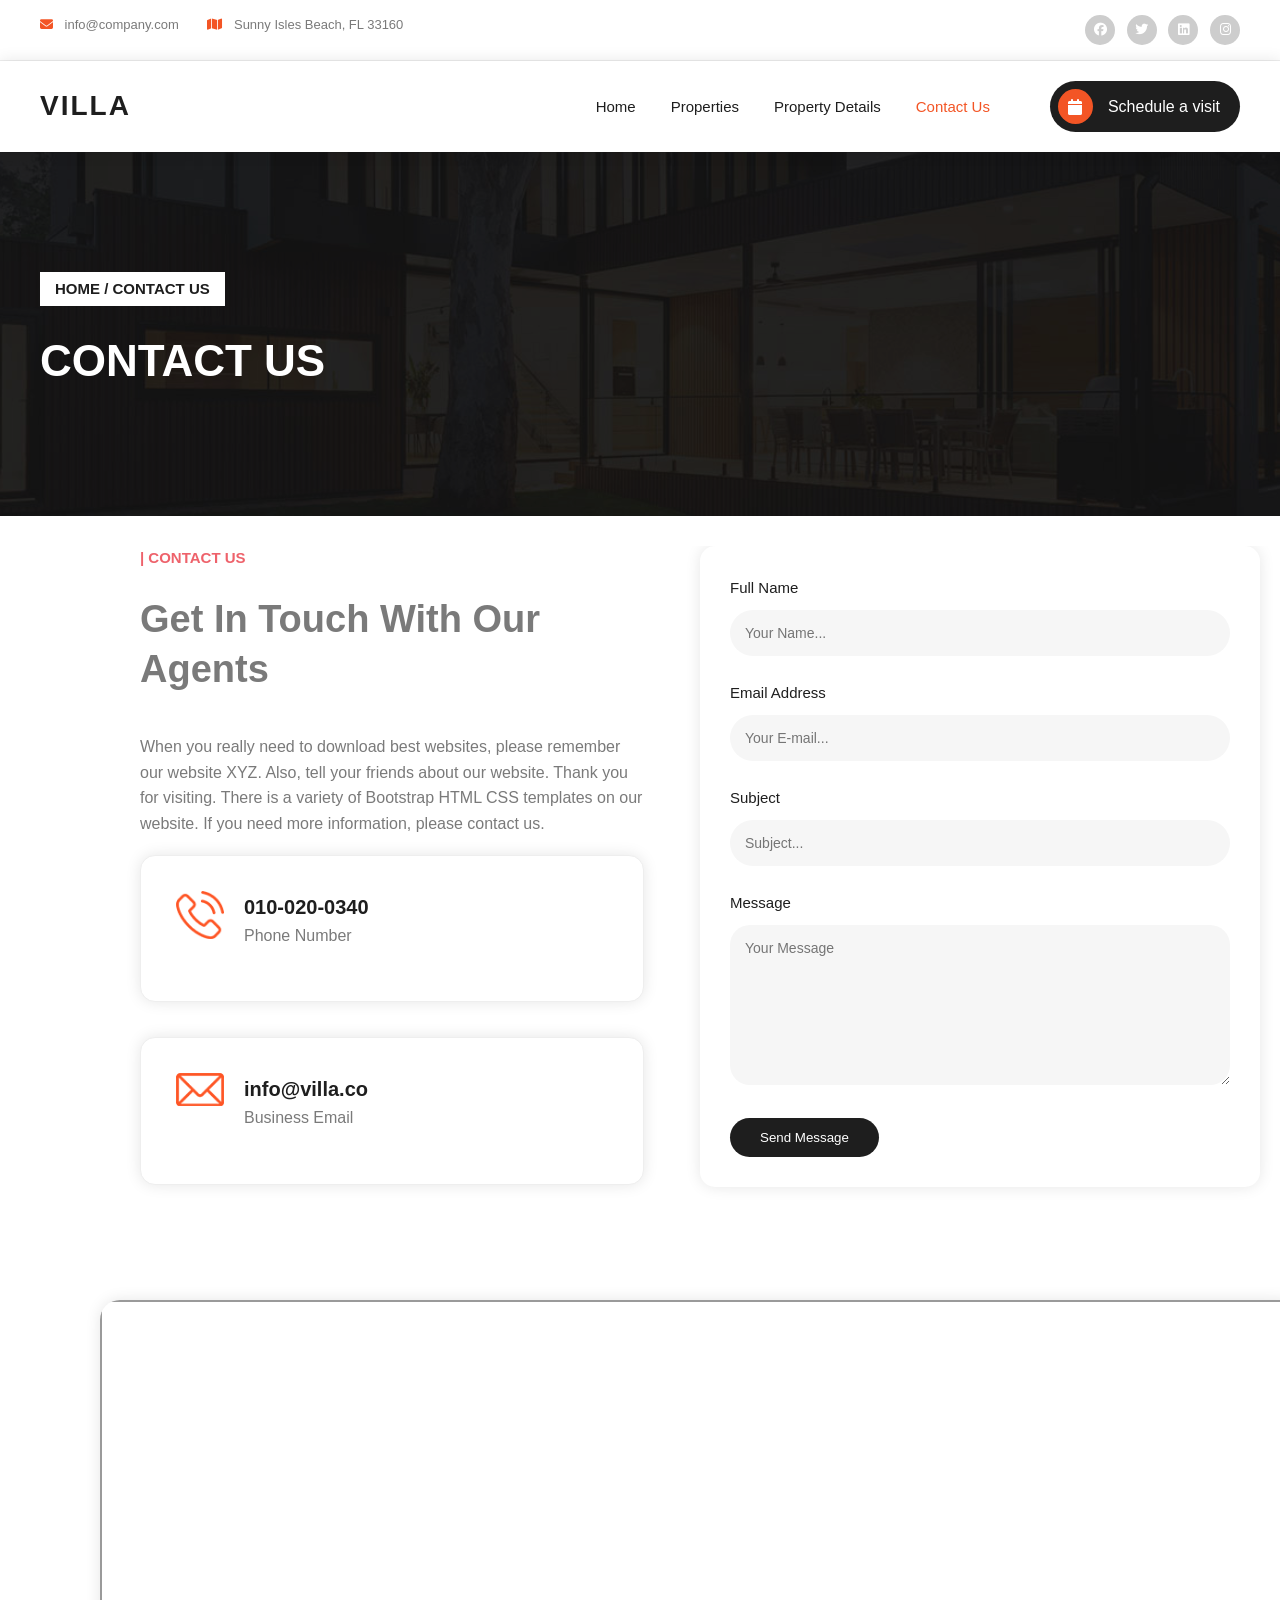
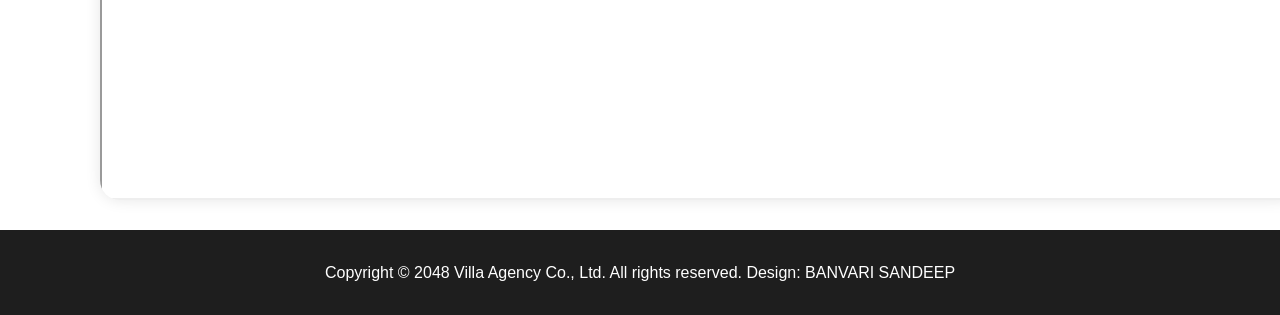
==== contact.html @ 300bcc43 "Initial commit" ====
<!DOCTYPE html>
<html lang="en">

<head>
    <meta charset="UTF-8">
    <meta name="viewport" content="width=device-width, initial-scale=1.0">
    <title>Contact Us</title>
    <link rel="stylesheet" href="./style.css">
    <!-- Icons -->
    <link rel="stylesheet" href="https://cdnjs.cloudflare.com/ajax/libs/font-awesome/6.4.0/css/all.min.css">
</head>

<body>
    <!-- TOP BAR -->
    <div class="top-info">
        <div class="container clearfix">
            <div class="info-left">
                <div class="info-box"><i class="fa-solid fa-envelope"></i> info@company.com</div>
                <div class="info-box"><i class="fa-solid fa-map"></i> Sunny Isles Beach, FL 33160</div>
            </div>
            <div class="info-right">
                <div class="social-icons">
                    <a href="#"><i class="fa-brands fa-facebook"></i></a>
                    <a href="#"><i class="fa-brands fa-twitter"></i></a>
                    <a href="#"><i class="fa-brands fa-linkedin"></i></a>
                    <a href="#"><i class="fa-brands fa-instagram"></i></a>
                </div>
            </div>
        </div>
    </div>
    <!-- HEADER -->
    <header class="header">
        <div class="container clear">
            <a href="index.html" class="logo">VILLA</a>
            <nav class="nav clear">
                <ul class="menu">
                    <li><a href="index.html">Home</a></li>
                    <li><a href="properties.html">Properties</a></li>
                    <li><a href="property-details.html">Property Details</a></li>
                    <li><a href="contact.html"  class="active">Contact Us</a></li>
                </ul>
                <a href="#" class="schedule-btn">
                    <div class="round-icon"><i class="fa-solid fa-calendar"></i></div>
                    Schedule a visit
                </a>
            </nav>
        </div>
    </header>

    <!-- BANNER -->
    <div class="cp-banner cp-details-banner">
        <div class="container">
            <div class="cp-path">HOME / CONTACT US</div>
            <h1>Contact Us</h1>
        </div>
    </div>

    <!-- Contact Section -->
    <section class="cp-section">
        <div class="container">

            <div class="cp-layout clearfix">

                <div class="cp-info-part">
                    <div class="cp-heading">
                        <h6>| Contact Us</h6>
                        <h2>Get In Touch With Our Agents</h2>
                    </div>
                    <p>When you really need to download best websites, please remember our website XYZ. Also, tell your
                        friends
                        about our website. Thank you for visiting. There is a variety of Bootstrap HTML CSS templates on
                        our
                        website. If you need more information, please contact us.</p>

                    <div class="cp-info-card-box clearfix">
                        <img src="../Assets/phone-icon.png" alt="Phone">
                        <div class="cp-text">
                            <h4>010-020-0340</h4>
                            <p>Phone Number</p>
                        </div>
                    </div>
                    <div class="cp-info-card-box clearfix">
                        <img src="../Assets/email-icon.png" alt="Email">
                        <div class="cp-text">
                            <h4>info@villa.co</h4>
                            <p>Business Email</p>
                        </div>
                    </div>
                </div>

                <div class="cp-form-part">
                    <form>
                        <div class="cp-field">
                            <label>Full Name</label>
                            <input type="text" placeholder="Your Name...">
                        </div>
                        <div class="cp-field">
                            <label>Email Address</label>
                            <input type="email" placeholder="Your E-mail...">
                        </div>
                        <div class="cp-field">
                            <label>Subject</label>
                            <input type="text" placeholder="Subject...">
                        </div>
                        <div class="cp-field">
                            <label>Message</label>
                            <textarea placeholder="Your Message"></textarea>
                        </div>
                        <button class="black-button" type="submit">Send Message</button>
                    </form>
                </div>

            </div>

            <div class="cp-map-area">
                <iframe
                    src="https://www.google.com/maps?q=1,4th Main Rd Extension Ayyappa Layout Marathahalli Bangalore 560037&output=embed"
                    width="100%" height="500" allowfullscreen=""></iframe>
            </div>

        </div>
    </section>
    <!-- FOOTER -->
    <footer class="footer">
        <p>Copyright &copy; 2048 Villa Agency Co., Ltd. All rights reserved. Design: BANVARI SANDEEP</p>
    </footer>
</body>

</html>
---- style.css ----
* {
  margin: 0px;
  padding: 0px;
  box-sizing: border-box;
}

body {
  font-family: 'Poppins', sans-serif;
  color: #7a7a7a;
  background-color: #ffffff;
  line-height: 1.6;
}

section {
  margin: 40px 0;
  clear: both;
}

.clearfix::after {
  content: "";
  display: table;
  clear: both;
}

.container {
  width: 1200px;
  margin: 0 auto;
}

/* TOP INFO BAR */
.top-info {
  display: flex;
  border-bottom: 1px solid #eee;
  padding: 15px 0;
  font-size: 13px;
}

.info-left {
  float: left;
}

.info-right {
  float: right;
}

.info-box {
  display: inline-block;
  margin-right: 25px;
}

.info-box i {
  color: #f35525;
  margin-right: 8px;
}

.social-icons a {
  display: inline-block;
  width: 30px;
  height: 30px;
  background-color: #cdcdcd;
  color: #fff;
  border-radius: 50%;
  text-align: center;
  line-height: 30px;
  margin-left: 8px;
}

.social-icons a:hover {
  background-color: #f35525;
}

/* HEADER */
.header {
  background-color: #fff;
  padding: 20px 0;
  /* margin-top: 20px; */
  position: sticky;
  top: 0px;
  z-index: 1111;
  box-shadow: 0px 0px 15px rgba(0, 0, 0, 0.1);
}

.header .container {
  display: flex;
  align-items: center;
  justify-content: space-between;
  gap: 30px;
}

.logo {
  text-decoration: none;
  font-size: 28px;
  font-weight: 700;
  color: #1e1e1e;
  margin: 0;
  text-transform: uppercase;
  letter-spacing: 2px;
}


.nav {
  flex: 1;
  display: flex;
  align-items: center;
  justify-content: flex-end;
  gap: 30px;
}

.menu {
  display: flex;
  gap: 35px;
  list-style: none;
  list-style-type: none;
  margin: 0;
  padding: 0;
}

.menu li {
  display: inline-block;
  margin: 0;
}

.menu li a {
  color: #1e1e1e;
  text-decoration: none;
  font-weight: 500;
  font-size: 15px;
  white-space: nowrap;
}

.menu li a:hover,
.menu li a:focus,
.menu li a:active {
  color: #f35525;
}

.menu li a.active {
  color: #f35525;

}

/* BUTTONS */
.dark-btn {
  display: inline-block;
  background-color: #1e1e1e;
  color: #fff;
  padding: 12px 25px;
  border-radius: 25px;
  font-weight: 500;
}

.schedule-btn {
  float: none;
  display: inline-flex;
  text-decoration: none;
  align-items: center;
  background-color: #1e1e1e;
  color: #fff;
  padding: 8px 20px 8px 8px;
  border-radius: 30px;
  margin-left: 30px;
  line-height: 35px;
}

.schedule-btn .round-icon {
  width: 35px;
  height: 35px;
  background-color: #f35525;
  border-radius: 50%;
  float: none;
  display: inline-flex;
  align-items: center;
  justify-content: center;
  margin-right: 15px;
  color: #fff;
}

.schedule-btn .round-icon {
  width: 35px;
  height: 35px;
  background-color: #f35525;
  border-radius: 50%;
  float: left;
  text-align: center;
  margin-right: 15px;
  color: #fff;
}

/* HERO SECTION */
.hero {
  background-image: url(../Assets/banner-01.jpg);
  background-size: cover;
  background-position: center;
  padding: 240px 0;
  color: #fff;
  margin: 0;
}

.hero .label {
  background-color: #fff;
  color: #1e1e1e;
  padding: 5px 15px;
  font-weight: 600;
  display: table;
  text-transform: uppercase;
  margin-bottom: 25px;
  font-size: 16px;
}

.orange-text {
  color: #f35525;
}

/* FEATURED SECTION */
.featured {
  padding: 100px 0;
}

.featured-left {
  float: left;
  width: 33%;
  position: relative;
}

.featured-left img {
  border-radius: 10px;
}

.featured-left .info-icon {
  position: absolute;
  bottom: -40px;
  left: -40px;
  width: 100px;
  height: 100px;
  background-color: #f35525;
  border-radius: 50%;
  text-align: center;
  line-height: 100px;
}

.featured-left .info-icon img {
  width: 50px;
  vertical-align: middle;
}

.featured-middle {
  float: left;
  width: 40%;
  padding: 0 30px 0 0;
}

.featured-right {
  float: left;
  width: 27%;
}

.heading h6 {
  color: #ee626b;
  font-size: 16px;
  text-transform: uppercase;
  margin-bottom: 25px;
  display: block;
}

.heading h2 {
  font-size: 38px;
  line-height: 1.3;
  margin-bottom: 15px;
  color: black;
}

/* FEATURED SECTION */

.accordion {
  background-color: #f6f9fb;
  border-radius: 10px;
  padding: 0 25px;
  color: black;
}

.accordion .item {
  border-bottom: 1px solid #eee;
  padding: 20px 0;
}

.accordion .item:last-child {
  border-bottom: none;
}

.accordion .item h4 {
  font-size: 19px;
  cursor: pointer;
}

.accordion .item p {
  margin-top: 15px;
  font-size: 14px;
}

.info-table {
  background-color: #fff;
  border-radius: 10px;
  box-shadow: 0px 0px 15px rgba(0, 0, 0, 0.1);
  padding: 20px 30px;
}

.info-item {
  border-bottom: 1px solid #eee;
  padding: 25px 0;
  overflow: hidden;
}

.info-item:last-child {
  border-bottom: none;
}

.info-item img {
  float: left;
  width: 48px;
  margin-right: 20px;
}

.info-item h4 {
  font-size: 22px;
  color: #1e1e1e;
}

.info-item p {
  color: #aaaaaa;
  font-size: 15px;
}

/* VIDEO SECTION */
.video-section {
  background-image: url('../Assets/video-bg.jpg');
  background-size: cover;
  background-position: center;
  padding: 120px 0 250px 0;
  text-align: center;
  position: relative;
  clear: both;
}

.video-section .heading h6 {
  color: #ee626b;
  text-align: center;
}

.video-section .heading h2 {
  color: #fff;
  text-align: center;
}

.video-container {
  margin-top: -180px;
}

.video-content {
  background-image: url('../Assets/video-frame.jpg');
  background-size: cover;
  background-position: center;
  height: 500px;
  border-radius: 20px;
  position: relative;
  box-shadow: 0px 0px 30px rgba(0, 0, 0, 0.2);
}

.play-btn {
  position: absolute;
  top: 50%;
  left: 50%;
  transform: translate(-50%, -50%);
  width: 70px;
  height: 70px;
  background-color: #fff;
  color: #ee626b;
  border-radius: 50%;
  text-align: center;
  line-height: 70px;
  font-size: 24px;
}

.play-btn:hover {
  background-color: #f35525;
  color: #fff;
}

/* STATS SECTION */
.stats {
  margin: 100px 0px;
}

.stats .container {
  display: flex;
  justify-content: space-evenly;
}

.stat-card {
  width: 310px;
  display: flex;
  align-items: center;
  background-color: #fad6d3;
  padding: 35px 30px;
  border-radius: 12px;
  position: relative;
  box-shadow: 0px 0px 15px rgba(0, 0, 0, 0.05);
  /* Added subtle shadow for depth */
}

.stat-card h2 {
  color: #f35525;
  font-size: 38px;
  margin-right: 20px;
  font-weight: 700;
}

.stat-card p {
  color: #1e1e1e;
  font-weight: 600;
  font-size: 15px;
  line-height: 1.3;
}

.stat-card .dot {
  position: absolute;
  top: -15px;
  right: -15px;
  width: 45px;
  height: 45px;
  background-color: #f35525;
  border-radius: 50%;
  box-shadow: 0px 0px 10px rgba(243, 85, 37, 0.4);
}

/* BEST DEAL SECTION */
.best-deal {
  padding: 100px 0;
  background-color: #fafafa;
  margin: 0px 0;

}

.best-deal .heading {
  float: left;
  width: 50%;
}

.deal-tabs {
  float: right;
  margin-top: 50px;
}

.tab-button {
  background-color: #1e1e1e;
  color: #fff;
  padding: 12px 25px;
  border-radius: 5px;
  margin-left: 10px;
  border: none;
  font-weight: 500;
  cursor: pointer;
}

.tab-button.active {
  background-color: #f35525;
}

.deal-content {
  margin-top: 60px;
  overflow: hidden;
}

.deal-info {
  float: left;
  width: 25%;
  background-color: #fff;
  padding: 35px 30px;
  border-radius: 10px;
  box-shadow: 0px 0px 15px rgba(0, 0, 0, 0.1);
}

.deal-info ul {
  list-style: none;
}

.deal-info ul li {
  border-bottom: 1px solid #eee;
  padding: 15px 0;
  color: #aaa;
  font-size: 15px;
}

.deal-info ul li:last-child {
  border-bottom: none;
}

.deal-info ul li span {
  float: right;
  color: #1e1e1e;
  font-weight: 700;
  font-size: 18px;
}

.deal-image {
  float: left;
  width: 45%;
  padding: 0 40px;
}

.deal-image img {
  border-radius: 10px;
  margin-right: 20px;
  width: 100%;
}

.deal-text {
  float: left;
  width: 30%;
}

.deal-text h3 {
  font-size: 24px;
  margin-bottom: 30px;
  color: #1e1e1e;
}

.deal-text p {
  margin-bottom: 25px;
  font-size: 15px;
}

.deal-text .visit-button {
  display: inline-flex;
  align-items: center;
  background-color: #1e1e1e;
  color: #fff;
  padding: 10px 25px 10px 10px;
  border-radius: 30px;
  text-decoration: none;
  font-weight: 500;
  margin-top: 20px;
  transition: all 0.3s;
}

/* .deal-text .visit-button:hover {
  background-color: #f35525;
} */

.visit-button .icon-circle {
  width: 40px;
  height: 40px;
  background-color: #f35525;
  color: #fff;
  border-radius: 50%;
  display: flex;
  align-items: center;
  justify-content: center;
  margin-right: 15px;
}

/* PROPERTIES SECTION */

.house-box {
  float: left;
  width: 31.33%;
  margin-right: 3%;
  background-color: #f9f9f9;
  padding: 30px;
  border-radius: 15px;
  margin-bottom: 30px;
}

.house-box:nth-child(3n) {
  margin-right: 0px;
}

.house-box img {
  border-radius: 15px;
  margin-bottom: 25px;
  width: 100%;
}

.tag {
  background-color: #fbd6c6;
  color: #1e1e1e;
  padding: 5px 12px;
  border-radius: 5px;
  font-size: 14px;
  font-weight: 500;
}

.price {
  float: right;
  color: #f35525;
  font-size: 20px;
  font-weight: 700;
}

.house-box h4 {
  margin-top: 25px;
  margin-bottom: 20px;
  font-size: 19px;
}

.house-box ul {
  list-style: none;
  margin-bottom: 25px;
  padding-bottom: 25px;
  border-bottom: 1px solid #eee;
}

.house-box ul li {
  display: inline-block;
  width: 48%;
  font-size: 15px;
  margin-bottom: 10px;
}

.house-box ul li b {
  color: #1e1e1e;
}

.black-button {
  display: inline-flex;
  justify-content: center;
  align-items: center;
  background-color: #1e1e1e;
  text-align: center;
  color: white;
  padding: 12px 30px;
  border-radius: 30px;
  text-decoration: none;
  font-weight: 500;
  border: none;
  cursor: pointer;
  font-family: inherit;
  transition: all 0.3s;
}

.black-button:hover {
  background-color: #f35525;
}

/* ===================================================================== */
/* CONTACT SECTION */
.contact {
  padding: 100px 0 150px 0;
  background-image: url('../Assets/contact-bg.jpg');
  /* height: 700px; */
  background-size: cover;
  background-position: center;
  text-align: center;
  margin: 0;
  position: relative;
}

/* ==================================================================== */
.contact .heading h2 {
  color: #fff;
}

.contact-layout {
  display: flex;
  justify-content: space-between;
  align-items: flex-start;
  margin-top: 100px;
  position: relative;
  margin: 10px;
}

.contact-map {
  width: 60%;
  height: 700px;

}

.contact-map iframe {
  border-radius: 15px;
  box-shadow: 0px 0px 15px rgba(0, 0, 0, 0.1);
}

.contact-info-cards {
  margin-top: 40px;
  display: flex;
  gap: 30px;
}

.info-card {
  flex: 1;
  background-color: #fff;
  padding: 30px;
  border-radius: 15px;
  box-shadow: 0px 0px 15px rgba(0, 0, 0, 0.1);
}


.info-card img {
  float: left;
  width: 50px;
  margin-right: 20px;
}

.info-card h4 {
  font-size: 18px;
  color: #1e1e1e;
}

.info-card h4 span {
  color: #aaa;
  font-size: 14px;
  font-weight: 400;
}

.contact-form {
  width: 35%;
  background-color: #fff;
  padding: 40px;
  border-radius: 15px;
  box-shadow: 0 0 30px rgba(0, 0, 0, 0.1);
}

.field {
  margin-bottom: 25px;
}

.field label {
  display: block;
  text-align: left;
  font-size: 15px;
  margin-bottom: 10px;
  color: #3e3e3e;
}

.field input,
.field textarea {
  width: 100%;
  padding: 15px;
  background-color: #f6f6f6;
  border: none;
  border-radius: 25px;
  font-family: inherit;
  font-size: 14px;
}

.field textarea {
  height: 160px;
  border-radius: 20px;
}

/* FOOTER */
.footer {
  background-color: #1e1e1e;
  color: #fff;
  padding: 30px 0;
  text-align: center;
  clear: both;
}

/* MOBILE RESPONSIVE STYLES */

@media (max-width: 992px) {
  .container {
    width: 92%;
  }

  .logo {
    font-size: 24px;
  }

  .nav {
    display: flex;
    align-items: center;
    justify-content: flex-end;
    gap: 30px;
  }

  .menu {
    flex-direction: column;
    gap: 20px;
    margin-bottom: 25px;
  }

  .menu li {
    display: block;
  }

  .schedule-btn {
    margin-left: 0;
    display: inline-flex;
  }

  /* Sections */
  .featured-left,
  .featured-middle,
  .featured-right {
    width: 100%;
    float: none;
    padding: 0;
    margin-bottom: 40px;
  }

  .featured-left .info-icon {
    left: 10px;
    bottom: -30px;
    width: 80px;
    height: 80px;
    line-height: 80px;
  }

  .featured-left .info-icon img {
    width: 40px;
  }

  .heading h2 {
    font-size: 30px;
  }

  .video-container {
    margin-top: -100px;
  }

  .video-content {
    height: 350px;
  }

  /* Stats Section */
  .stats .container {
    flex-direction: column;
    align-items: center;
    gap: 30px;
  }

  .stat-card {
    width: 100%;
    max-width: 350px;
  }

  /* Best Deal */
  .best-deal .heading {
    width: 100%;
    float: none;
    text-align: center;
    margin-bottom: 20px;
  }

  .deal-tabs {
    width: 100%;
    float: none;
    text-align: center;
    margin-top: 0;
    margin-bottom: 30px;
  }

  .tab-button {
    margin: 5px;
    padding: 10px 15px;
    font-size: 14px;
  }

  .deal-info,
  .deal-image,
  .deal-text {
    width: 100%;
    float: none;
    padding: 0;
    margin-bottom: 40px;
  }

  .deal-info {
    padding: 15px 30px;
  }

  .deal-image img {
    margin-right: 0;
  }

  /* Properties */
  .house-box {
    width: 100%;
    margin-right: 0;
    margin-bottom: 40px;
  }

  /* Contact (Home & Page) */
  .contact-layout,
  .cp-layout {
    display: flex;
    flex-direction: column;
    margin-top: 50px;
    padding: 0;
  }

  .contact,
  .cp-section {
    margin: 0;
    padding: 40px 0;
  }

  .cp-heading h2 {
    font-size: 30px;
    margin-bottom: 30px;
  }

  .contact-map,
  .contact-form {
    width: 100%;
  }

  .contact-map {
    height: auto;
    margin-bottom: 40px;
  }

  .contact-map iframe {
    height: 350px;
  }

  .contact-info-cards {
    flex-direction: column;
    gap: 20px;
  }

  .category-tabs {
    margin-bottom: 40px;
  }

  .tab-btn {
    margin: 5px;
    padding: 10px 20px;
  }

  .left-content,
  .right-sidebar {
    width: 100%;
    float: none;
  }

  .big-image {
    height: auto;
    max-height: 400px;
  }

  .house-title {
    font-size: 26px;
    padding-bottom: 20px;
    margin-bottom: 20px;
  }

  .faq-box {
    padding: 25px;
    margin-top: 30px;
  }

}

@media (max-width: 768px) {
  .top-info {
    display: none;
  }

  .header {
    padding: 15px 0;
  }

  .hero {
    padding: 150px 0;
    text-align: center;
  }

  .hero h1 {
    font-size: 32px;
  }

  .heading h2 {
    font-size: 28px;
  }

  .featured {
    padding: 60px 0;
  }

  .accordion .item h4 {
    font-size: 17px;
  }

  .video-section {
    padding: 80px 0 180px 0;
  }



  .contact-layout,
  .cp-layout {
    padding: 0 15px;
  }

  .category-tabs {
    display: flex;
    flex-direction: column;
    align-items: center;
    gap: 15px;
  }

  .tab-btn {
    width: 100%;
    max-width: 250px;
    margin: 0;
  }

  .house-title {
    font-size: 22px;
  }

  .details-section {
    padding: 60px 0;
  }
}

/* ==============================
   CONTACT PAGE RESPONSIVE CSS
============================== */

@media (max-width: 768px) {

  /* Banner */
  .cp-banner {
    padding: 60px 15px;
    text-align: center;
  }

  .cp-banner h1 {
    font-size: 32px;
    margin-top: 10px;
  }

  .cp-path {
    font-size: 14px;
  }

  /* Main Section */
  .cp-section {
    padding: 50px 15px;
  }

  .cp-layout {
    display: block;
  }

  /* Left Info Part */
  .cp-info-part {
    width: 100%;
    float: none;
    margin-bottom: 30px;
  }

  .cp-heading h6 {
    font-size: 16px;
  }

  .cp-heading h2 {
    font-size: 28px;
    line-height: 38px;
    margin: 10px 0 20px;
  }

  .cp-info-part p {
    font-size: 15px;
    line-height: 26px;
    margin-bottom: 25px;
  }

  /* Contact Cards */
  .cp-info-card-box {
    display: flex;
    align-items: center;
    padding: 15px;
    margin-bottom: 15px;
    border-radius: 10px;
  }

  .cp-info-card-box img {
    width: 45px;
    height: 45px;
    margin-right: 15px;
  }

  .cp-text h4 {
    font-size: 18px;
    margin-bottom: 5px;
  }

  .cp-text p {
    font-size: 14px;
    margin: 0;
  }

  /* Form Part */
  .cp-form-part {
    width: 100%;
    float: none;
  }

  .cp-form-part form {
    padding: 20px;
    border-radius: 10px;
  }

  .cp-field {
    margin-bottom: 18px;
  }

  .cp-field label {
    display: block;
    font-size: 15px;
    margin-bottom: 8px;
  }

  .cp-field input,
  .cp-field textarea {
    width: 100%;
    padding: 12px;
    font-size: 15px;
    border-radius: 6px;
    box-sizing: border-box;
  }

  .cp-field textarea {
    height: 130px;
    resize: none;
  }

  .black-button {
    width: 100%;
    padding: 14px;
    font-size: 16px;
    border-radius: 6px;
  }

  /* Map */
  .cp-map-area {
    margin-top: 40px;
  }

  .cp-map-area iframe {
    width: 100%;
    height: 300px;
    border-radius: 10px;
  }

}


/* Small Mobile */
@media (max-width: 480px) {

  .cp-banner h1 {
    font-size: 26px;
  }

  .cp-heading h2 {
    font-size: 24px;
    line-height: 34px;
  }

  .cp-info-card-box {
    flex-direction: column;
    text-align: center;
  }

  .cp-info-card-box img {
    margin: 0 0 10px;
  }

}

/* ========================================================================= */
/* ===============================PROPERTIES PAGE=========================== */
/* ========================================================================= */

/*  BANNER Area */
.banner {
  background-image: url('../Assets/page-heading-bg.jpg');
  background-size: cover;
  background-position: center;
  padding: 120px 0;
  text-align: left;
  position: relative;
}

.banner::before {
  content: "";
  position: absolute;
  top: 0;
  left: 0;
  width: 100%;
  height: 100%;
  background-color: rgba(0, 0, 0, 0.7);
  opacity: 0.5;
}

.banner .container {
  position: relative;
  z-index: 1;
}

/* PROPERTIES LISTING */
.properties-section {
  padding: 100px 0;
}

.category-tabs {
  text-align: center;
  margin-bottom: 80px;
}

.tab-btn {
  background-color: #1e1e1e;
  color: #fff;
  padding: 12px 30px;
  border-radius: 5px;
  margin: 0 8px;
  display: inline-block;
  cursor: pointer;
  font-weight: 500;
  font-size: 15px;
}

.tab-btn.active {
  background-color: #f35525;
  border-radius: 5px;
}

.banner h1 {
  color: #fff;
  font-size: 44px;
  text-transform: uppercase;
  margin-top: 20px;
}

.banner .path {
  background-color: #fff;
  color: #1e1e1e;
  display: inline-block;
  padding: 5px 15px;
  font-weight: 600;
  font-size: 15px;
}

/* PAGINATION */
.pagination {
  text-align: center;
  margin-top: 50px;
}

.pagination a {
  display: inline-block;
  text-decoration: none;
  width: 45px;
  height: 45px;
  background-color: #1e1e1e;
  color: #fff;
  border-radius: 50%;
  text-align: center;
  line-height: 45px;
  margin: 0 5px;
  font-weight: 600;
}

.pagination a.active,
.pagination a:hover {
  background-color: #f35525;
}

/* ========================================================================= */
/* ===========================PROPERTY DETAILS PAGE========================= */
/* ========================================================================= */

/* BANNER Area */
.banner {
  background-image: url('../Assets/page-heading-bg.jpg');
  background-size: cover;
  background-position: center;
  padding: 120px 0;
  text-align: left;
  position: relative;
}

.banner::before {
  content: "";
  position: absolute;
  top: 0;
  left: 0;
  width: 100%;
  height: 100%;
  background-color: rgba(0, 0, 0, 0.7);
  opacity: 0;
}

.banner .container {
  position: relative;
  z-index: 1;
}

.banner h1 {
  color: #fff;
  font-size: 44px;
  text-transform: uppercase;
  margin-top: 20px;
}

.banner .path {
  background-color: #fff;
  color: #1e1e1e;
  display: inline-block;
  padding: 5px 15px;
  font-weight: 600;
  font-size: 15px;
}

/* PROPERTY DETAILS SECTION */
.details-section {
  padding: 100px 0;
}

.left-content {
  float: left;
  width: 65%;
}

.right-sidebar {
  float: right;
  width: 30%;
}

.big-image {
  width: 100%;
  height: 500px;
  border-radius: 5px;
  margin-bottom: 40px;
  box-shadow: 0px 0px 15px rgba(0, 0, 0, 0.05);
  object-fit: cover;
}

.tag-orange {
  display: inline-block;
  padding: 5px 15px;
  background-color: #fbd6c6;
  color: #1e1e1e;
  border-radius: 5px;
  font-size: 14px;
  margin-bottom: 30px;
  font-weight: 500;
}

.house-title {
  font-size: 32px;
  border-bottom: 1px solid #eee;
  padding-bottom: 30px;
  margin-bottom: 30px;
  color: #1e1e1e;
}

.faq-box {
  background-color: #f9f9f9;
  padding: 40px;
  border-radius: 15px;
  margin-top: 50px;
}

details {
  background-color: #fff;
  margin-bottom: 20px;
  border-radius: 10px;
  box-shadow: 0px 0px 15px rgba(0, 0, 0, 0.05);
  overflow: hidden;
}

summary {
  padding: 20px;
  font-weight: 600;
  cursor: pointer;
  list-style: none;
  background-color: #fff;
}

details[open] summary {
  color: #f35525;
}

details p {
  padding: 0 20px 20px 20px;
  font-size: 14px;
}

/* SIDEBAR INFO LIST */
.info-list {
  background-color: #fff;
  padding: 30px;
  border-radius: 15px;
  box-shadow: 0px 0px 15px rgba(0, 0, 0, 0.1);
  border: 1px solid #eee;
}

.info-row {
  border-bottom: 1px solid #eee;
  padding: 25px 0;
  overflow: hidden;
}

.info-row:last-child {
  border-bottom: none;
}

.info-row img {
  float: left;
  width: 48px;
  margin-right: 20px;
}

.info-row h4 {
  font-size: 22px;
  color: #1e1e1e;
}

.info-row p {
  color: #aaaaaa;
  font-size: 15px;
}

/* 6. BANNER Area (Contact Page) */
.cp-banner {
  background-image: url('../Assets/page-heading-bg.jpg');
  background-size: cover;
  background-position: center;
  padding: 120px 0;
  text-align: left;
  position: relative;
}

.cp-banner::before {
  content: "";
  position: absolute;
  top: 0;
  left: 0;
  width: 100%;
  height: 100%;
  background-color: rgba(0, 0, 0, 0.7);
  opacity: 0.5;
}

.cp-banner .container {
  position: relative;
  z-index: 1;
}

.cp-banner h1 {
  color: #fff;
  font-size: 44px;
  text-transform: uppercase;
  margin-top: 20px;
}

.cp-banner .cp-path {
  background-color: #fff;
  color: #1e1e1e;
  display: inline-block;
  padding: 5px 15px;
  font-weight: 600;
  font-size: 15px;
}

/* ===============================CONTACT PAGE=========================== */
/* ========================================================================= */

.cp-section {
  padding: 20px 0;
  margin: 10px 100px;
}

.cp-layout {
  overflow: hidden;
  padding: 0 40px;
  margin-bottom: 80px;
}

.cp-info-part {
  float: left;
  width: 45%;
}

.cp-info-part p {
  margin-bottom: 18px;
}

.cp-heading h6 {
  color: #ee626b;
  font-size: 15px;
  text-transform: uppercase;
  margin-bottom: 25px;
  display: block;
}

.cp-heading h2 {
  font-size: 38px;
  line-height: 1.3;
  margin-bottom: 40px;
}

.cp-info-card-box {
  background-color: #fff;
  padding: 35px;
  border-radius: 15px;
  box-shadow: 0px 0px 15px rgba(0, 0, 0, 0.1);
  margin-bottom: 35px;
  overflow: hidden;
  border: 1px solid #eee;
}

.cp-info-card-box img {
  float: left;
  width: 48px;
  margin-right: 20px;
}

.cp-info-card-box h4 {
  font-size: 20px;
  color: #1e1e1e;
}

.cp-info-card-box h4 p {
  color: #aaa;
  font-size: 15px;
  font-weight: 400;
  margin-top: 5px;
}

/* FORM STYLES */
.cp-form-part {
  float: right;
  width: 50%;
  background-color: #fff;
  padding: 30px;
  border-radius: 15px;
  box-shadow: 0px 0px 15px rgba(0, 0, 0, 0.1);
}

.cp-field {
  margin-bottom: 25px;
}

.cp-field label {
  display: block;
  font-size: 15px;
  margin-bottom: 10px;
  color: #1e1e1e;
  font-weight: 500;
}

.cp-field input,
.cp-field textarea {
  width: 100%;
  padding: 15px;
  background-color: #f6f6f6;
  border: none;
  border-radius: 25px;
  font-family: inherit;
  font-size: 14px;
}

.cp-field textarea {
  height: 160px;
  border-radius: 20px;
}

/* MAP Area */
.cp-map-area {
  width: 100%;
  height: 500px;
  border-radius: 20px;
  overflow: hidden;
  box-shadow: 0px 0px 15px rgba(0, 0, 0, 0.1);
}
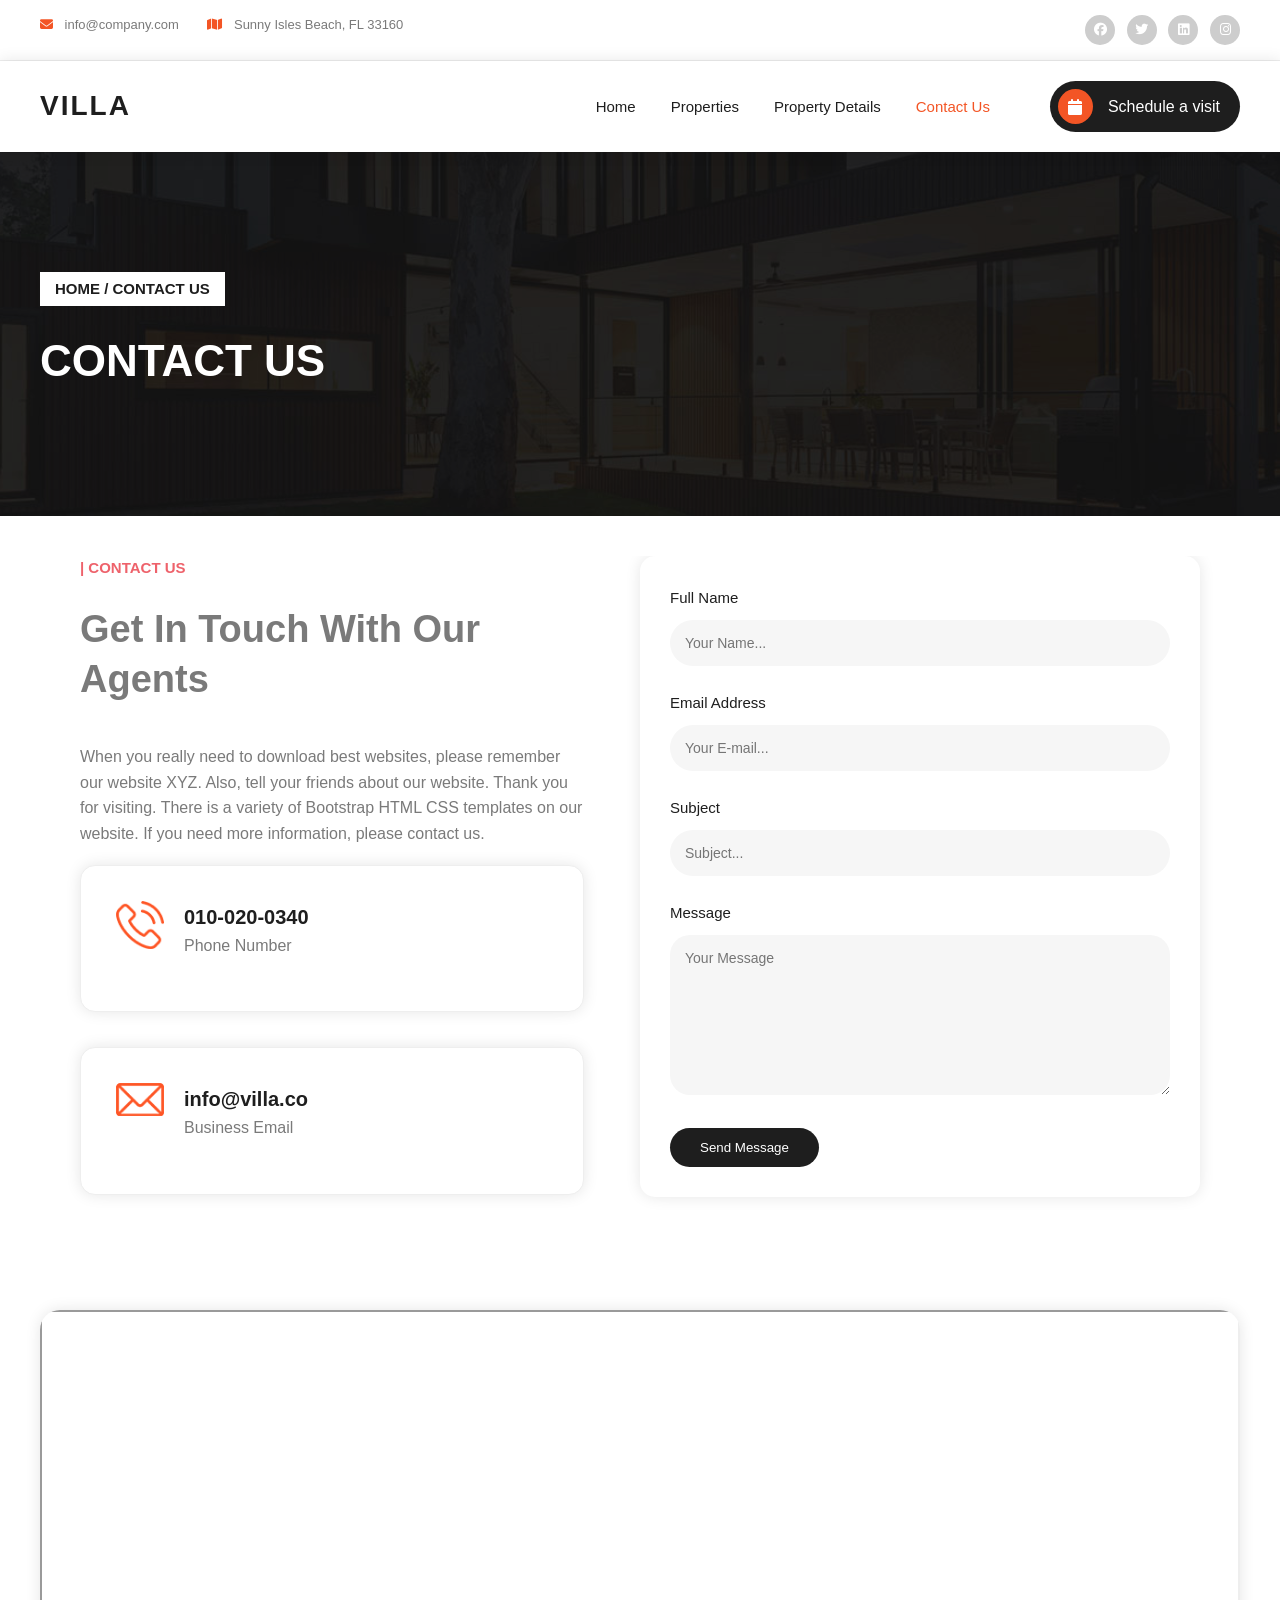
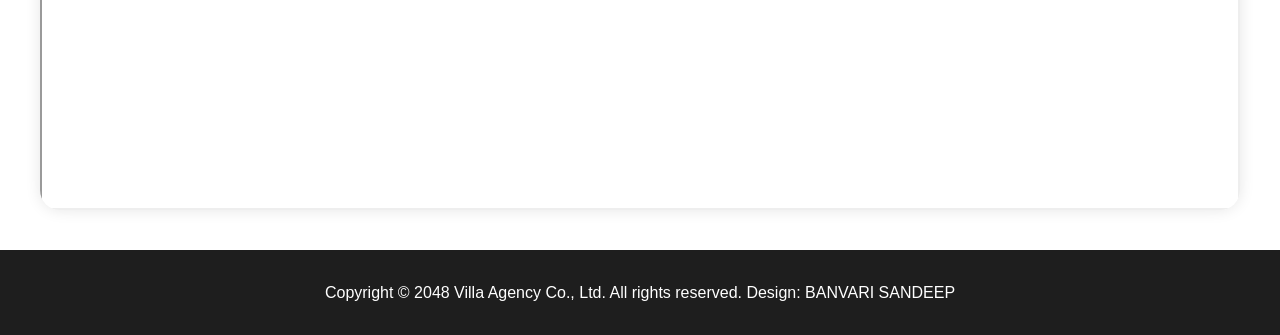
==== commit 53366aaa: "Updated Files" ====
--- a/contact.html
+++ b/contact.html
@@ -32,12 +32,16 @@
     <header class="header">
         <div class="container clear">
             <a href="index.html" class="logo">VILLA</a>
-            <nav class="nav clear">
+            <!-- Mobile Menu Button -->
+            <button class="menu-toggle" id="menuToggle">
+                <i class="fa-solid fa-bars"></i>
+            </button>
+            <nav class="nav clear"  id="navbar">
                 <ul class="menu">
                     <li><a href="index.html">Home</a></li>
                     <li><a href="properties.html">Properties</a></li>
                     <li><a href="property-details.html">Property Details</a></li>
-                    <li><a href="contact.html"  class="active">Contact Us</a></li>
+                    <li><a href="contact.html" class="active">Contact Us</a></li>
                 </ul>
                 <a href="#" class="schedule-btn">
                     <div class="round-icon"><i class="fa-solid fa-calendar"></i></div>
@@ -73,14 +77,14 @@
                         website. If you need more information, please contact us.</p>
 
                     <div class="cp-info-card-box clearfix">
-                        <img src="../Assets/phone-icon.png" alt="Phone">
+                        <img src="./Assets/phone-icon.png" alt="Phone">
                         <div class="cp-text">
                             <h4>010-020-0340</h4>
                             <p>Phone Number</p>
                         </div>
                     </div>
                     <div class="cp-info-card-box clearfix">
-                        <img src="../Assets/email-icon.png" alt="Email">
+                        <img src="./Assets/email-icon.png" alt="Email">
                         <div class="cp-text">
                             <h4>info@villa.co</h4>
                             <p>Business Email</p>
@@ -124,6 +128,8 @@
     <footer class="footer">
         <p>Copyright &copy; 2048 Villa Agency Co., Ltd. All rights reserved. Design: BANVARI SANDEEP</p>
     </footer>
+    <script src="./app.js"></script>
+
 </body>
 
 </html>
--- a/style.css
+++ b/style.css
@@ -188,7 +188,7 @@
 
 /* HERO SECTION */
 .hero {
-  background-image: url(../Assets/banner-01.jpg);
+  background-image: url(./Assets/banner-01.jpg);
   background-size: cover;
   background-position: center;
   padding: 240px 0;
@@ -332,7 +332,7 @@
 
 /* VIDEO SECTION */
 .video-section {
-  background-image: url('../Assets/video-bg.jpg');
+  background-image: url('./Assets/video-bg.jpg');
   background-size: cover;
   background-position: center;
   padding: 120px 0 250px 0;
@@ -356,7 +356,7 @@
 }
 
 .video-content {
-  background-image: url('../Assets/video-frame.jpg');
+  background-image: url('./Assets/video-frame.jpg');
   background-size: cover;
   background-position: center;
   height: 500px;
@@ -645,7 +645,7 @@
 /* CONTACT SECTION */
 .contact {
   padding: 100px 0 150px 0;
-  background-image: url('../Assets/contact-bg.jpg');
+  background-image: url('./Assets/contact-bg.jpg');
   /* height: 700px; */
   background-size: cover;
   background-position: center;
@@ -890,8 +890,7 @@
     padding: 0;
   }
 
-  .contact,
-  .cp-section {
+  .contact {
     margin: 0;
     padding: 40px 0;
   }
@@ -1038,9 +1037,7 @@
   }
 
   /* Main Section */
-  .cp-section {
-    padding: 50px 15px;
-  }
+  
 
   .cp-layout {
     display: block;
@@ -1136,42 +1133,8 @@
     border-radius: 6px;
   }
 
-  /* Map */
-  .cp-map-area {
-    margin-top: 40px;
-  }
-
-  .cp-map-area iframe {
-    width: 100%;
-    height: 300px;
-    border-radius: 10px;
-  }
-
-}
-
-
-/* Small Mobile */
-@media (max-width: 480px) {
-
-  .cp-banner h1 {
-    font-size: 26px;
-  }
-
-  .cp-heading h2 {
-    font-size: 24px;
-    line-height: 34px;
-  }
-
-  .cp-info-card-box {
-    flex-direction: column;
-    text-align: center;
-  }
-
-  .cp-info-card-box img {
-    margin: 0 0 10px;
-  }
-
-}
+}
+
 
 /* ========================================================================= */
 /* ===============================PROPERTIES PAGE=========================== */
@@ -1179,7 +1142,7 @@
 
 /*  BANNER Area */
 .banner {
-  background-image: url('../Assets/page-heading-bg.jpg');
+  background-image: url('./Assets/page-heading-bg.jpg');
   background-size: cover;
   background-position: center;
   padding: 120px 0;
@@ -1205,7 +1168,7 @@
 
 /* PROPERTIES LISTING */
 .properties-section {
-  padding: 100px 0;
+  padding: 40px 0;
 }
 
 .category-tabs {
@@ -1277,7 +1240,7 @@
 
 /* BANNER Area */
 .banner {
-  background-image: url('../Assets/page-heading-bg.jpg');
+  background-image: url('./Assets/page-heading-bg.jpg');
   background-size: cover;
   background-position: center;
   padding: 120px 0;
@@ -1429,7 +1392,7 @@
 
 /* 6. BANNER Area (Contact Page) */
 .cp-banner {
-  background-image: url('../Assets/page-heading-bg.jpg');
+  background-image: url('./Assets/page-heading-bg.jpg');
   background-size: cover;
   background-position: center;
   padding: 120px 0;
@@ -1472,10 +1435,10 @@
 /* ===============================CONTACT PAGE=========================== */
 /* ========================================================================= */
 
-.cp-section {
+/* .cp-section {
   padding: 20px 0;
   margin: 10px 100px;
-}
+} */
 
 .cp-layout {
   overflow: hidden;
@@ -1579,4 +1542,367 @@
   border-radius: 20px;
   overflow: hidden;
   box-shadow: 0px 0px 15px rgba(0, 0, 0, 0.1);
+}
+
+
+/* Mobile Menu Button */
+.menu-toggle {
+    display: none;
+    background: none;
+    border: none;
+    font-size: 28px;
+    cursor: pointer;
+    color: #1e1e1e;
+}
+
+/* Tablet Responsive Styles */
+@media (max-width: 768px) {
+
+    .menu-toggle {
+        display: block;
+    }
+
+    .nav {
+        display: none;
+        position: absolute;
+        top: 100%;
+        left: 0;
+        width: 100%;
+        background: #fff; /* same color as your header */
+        flex-direction: column;
+        padding: 20px 0;
+        box-shadow: 0px 5px 15px rgba(0,0,0,0.1);
+        z-index: 999;
+    }
+
+    .nav.active {
+        display: flex;
+    }
+
+    .menu {
+        flex-direction: column;
+        align-items: center;
+        gap: 20px;
+    }
+
+    .schedule-btn {
+        margin: 20px 0 0;
+    }
+    .hero {
+    padding: 120px 0;
+    background-position: center;
+  }
+
+  .hero .container {
+    padding: 0 20px;
+  }
+
+  .hero h1 {
+    font-size: 36px;
+    line-height: 1.3;
+    max-width: 100%;
+    text-align: left;
+  }
+
+  .hero .label {
+    font-size: 14px;
+    padding: 5px 12px;
+    margin-bottom: 20px;
+  }
+
+
+  
+  .featured .container {
+    display: flex;
+    flex-direction: column;
+    gap: 30px;
+  }
+
+  .featured-left{
+    width: 100%;
+  }
+  
+  .featured-middle,
+  .featured-right{
+    width: 90%;
+    margin: auto;
+  }
+
+  .featured-left img {
+    display: flex;
+    width: 90%;
+    margin: 0 auto;
+    height: auto;
+    display: block;
+    border-radius: 10px;
+  }
+
+  .info-icon {
+    width: 70px;
+    height: 70px;
+
+    
+  }
+  .info-icon img {
+    width: 35px;
+    height: auto;
+    padding-top: 18px;
+    justify-content: center;
+    align-items: center;
+  }
+
+  .featured-middle .heading h2 {
+    font-size: 28px;
+    line-height: 1.3;
+  }
+
+  .accordion {
+    padding: 0 15px;
+  }
+
+  .accordion .item h4 {
+    font-size: 17px;
+  }
+
+  .accordion .item p {
+    font-size: 15px;
+    line-height: 1.6;
+  }
+
+  .info-table {
+    padding: 15px 20px;
+  }
+
+  .info-item {
+    display: flex;
+    align-items: center;
+    gap: 15px;
+    padding: 20px 0;
+  }
+
+  .info-item img {
+    float: none;
+    width: 40px;
+    margin-right: 0;
+  }
+
+  .info-item h4 {
+    font-size: 20px;
+  }
+
+  .info-item p {
+    font-size: 14px;
+  }
+  .video-content{
+    width: 100%;
+    margin: 0 auto;
+  }
+  .video-content img{
+    width: 100%;
+  }
+  .footer{
+    padding: 20px 20px;
+
+  }
+}
+
+/* Mobile Responsive Styles */
+@media (max-width: 480px) {
+  .hero {
+    padding: 100px 0;
+  }
+
+  .hero h1 {
+    font-size: 28px;
+    line-height: 1.4;
+    text-align: left;
+    margin: 0;
+  }
+
+  .hero .label {
+    font-size: 12px;
+    padding: 4px 10px;
+  }
+  .featured .container {
+    display: flex;
+    flex-direction: column;
+    gap: 30px;
+  }
+
+  .featured-left{
+    width: 100%;
+  }
+  
+  .featured-middle,
+  .featured-right{
+    width: 90%;
+    margin: auto;
+  }
+
+  .featured-left img {
+    display: flex;
+    width: 90%;
+    margin: 0 auto;
+    height: auto;
+    display: block;
+    border-radius: 10px;
+  }
+
+  .info-icon {
+    width: 70px;
+    height: 70px;
+
+    
+  }
+  .info-icon img {
+    width: 35px;
+    height: auto;
+    padding-top: 18px;
+    justify-content: center;
+    align-items: center;
+  }
+
+  .featured-middle .heading h2 {
+    font-size: 28px;
+    line-height: 1.3;
+  }
+
+  .accordion {
+    padding: 0 15px;
+  }
+
+  .accordion .item h4 {
+    font-size: 17px;
+  }
+
+  .accordion .item p {
+    font-size: 15px;
+    line-height: 1.6;
+  }
+
+  .info-table {
+    padding: 15px 20px;
+  }
+
+  .info-item {
+    display: flex;
+    align-items: center;
+    gap: 15px;
+    padding: 20px 0;
+  }
+
+  .info-item img {
+    float: none;
+    width: 40px;
+    margin-right: 0;
+  }
+
+  .info-item h4 {
+    font-size: 20px;
+  }
+
+  .info-item p {
+    font-size: 14px;
+  }
+  .video-content{
+    width: 100%;
+    margin: 0 auto;
+  }
+  .video-content img{
+    width: 100%;
+  }
+
+  /* Properties Page */
+  .banner,.cp-banner {
+    padding: 60px 15px;
+  }
+
+  .banner h1, .cp-banner h1 {
+    font-size: 26px;
+  }
+  .details-section{
+    padding: 20px 0px;
+  }
+  .clearfix{
+    display: flex;
+    flex-direction: column;
+  }
+  .left-content,.right-sidebar{
+    width: 100%;
+    margin: 0 auto;
+  }
+  .right-content{
+    width: 100%;
+  }
+  .house-title{
+    font-size: 24px;
+    margin: 0px;
+  }
+  .faq-box{
+    padding: 20px;
+    margin: 20px 0;
+  }
+  .faq-box summary{
+    padding: 10px;
+  }
+  .info-list{
+    width: 90%;
+    margin: 0 auto;
+    padding: 15px 35px;
+  }
+  .info-row{
+    display: flex;
+    flex-direction: row;
+    padding: 15px 0px;
+    gap: 20px;
+  }
+  .info-row h4{
+    font-size: 18px;
+  }
+  .footer{
+    padding: 20px 20px;
+
+  }
+  .footer{
+    padding: 20px 20px;
+  }
+
+  /* Contact Page */
+  .cp-layout{
+    display: flex;
+    flex-direction: column;
+    padding: 10px 25px;
+    margin: 50px 0;
+  }
+  .cp-layout h2{
+    font-size: 24px;
+    margin: 0px 0 30px;
+  }
+  .cp-info-part{
+    width: 100%;
+    margin: 0 auto;
+  }
+  .cp-info-card-box{
+    padding: 20px;
+    margin: 20px 0;
+  }
+  .cp-map-area{
+    width: 100%;
+    height: 300px;
+    margin: 0 auto;
+  }
+  .cp-map-area iframe{
+    width: 100%;
+    height: 300px;
+    margin: 0 auto;
+  }
+  .cp-form-part{
+    width: 100%;
+    margin: 0 auto;
+    padding: 20px;
+  }
+  .cp-form-part form{
+    padding: 10px;
+    margin: 0;
+  }
 }
